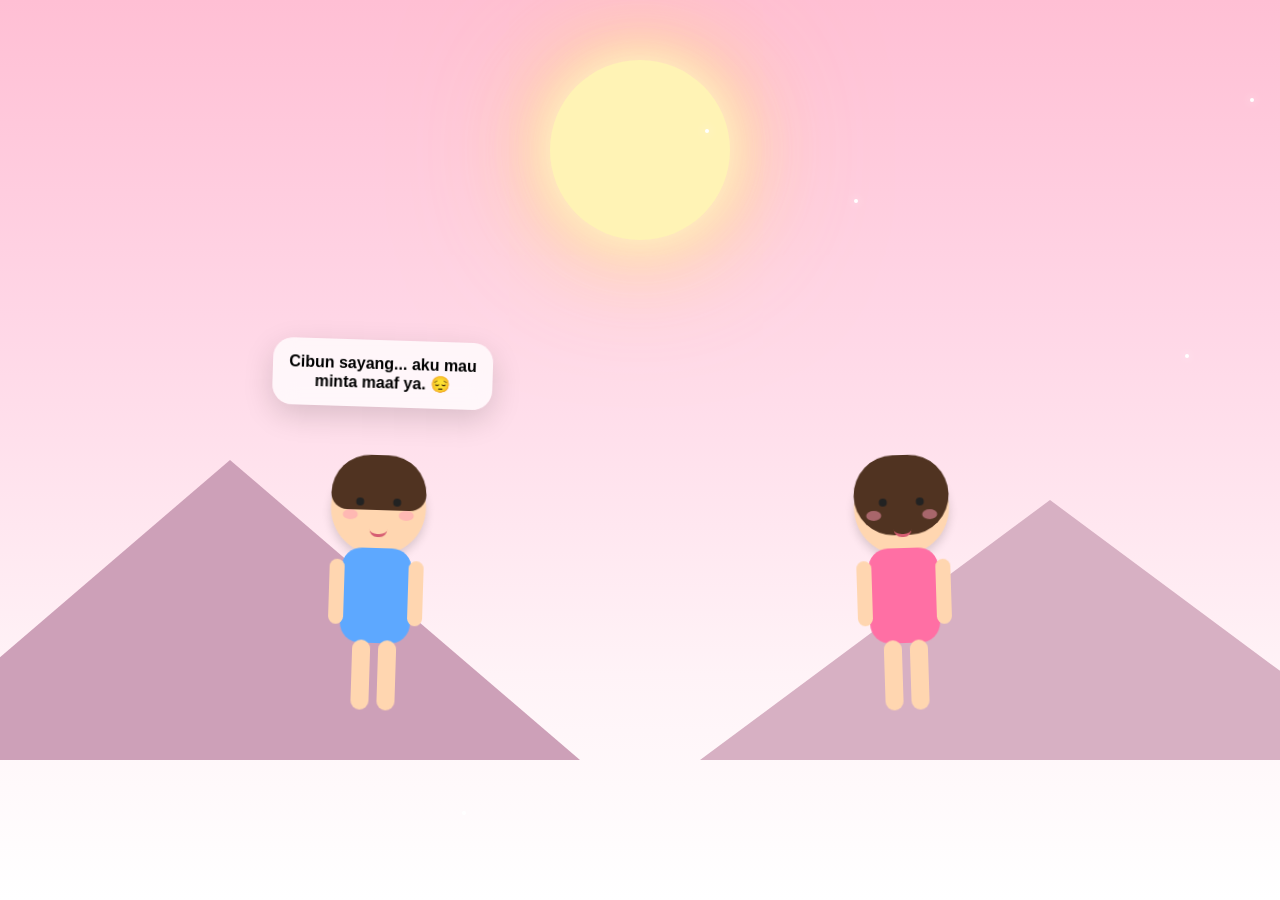
==== index.html @ ad2fe5d1 "Rename indo.html to index.html" ====
<!DOCTYPE html>
<html lang="id">

<head>

<meta charset="UTF-8">

<meta name="viewport" content="width=device-width, initial-scale=1.0">

<title>MILDANY</title>

<style>

/* ===========================
   RESET
=========================== */

*{
margin:0;
padding:0;
box-sizing:border-box;
}

body{

width:100%;
height:100vh;
overflow:hidden;
font-family:Arial,Helvetica,sans-serif;

display:flex;
justify-content:center;
align-items:center;

background:#ffdce8;

}

/* ===========================
   BACKGROUND
=========================== */

.background{

position:fixed;

left:0;
top:0;

width:100%;
height:100%;

overflow:hidden;

background:
linear-gradient(
180deg,
#ffbfd4 0%,
#ffd6e6 35%,
#fff3f7 75%,
#ffffff 100%
);

}

/* ===========================
   SUN
=========================== */

.sun{

position:absolute;

width:180px;
height:180px;

border-radius:50%;

top:60px;
left:50%;

transform:translateX(-50%);

background:#fff3b5;

box-shadow:

0 0 40px #fff7d0,
0 0 80px #ffe48c,
0 0 150px rgba(255,220,100,.6);

animation:sunGlow 5s ease-in-out infinite;

}

@keyframes sunGlow{

0%,100%{

transform:translateX(-50%) scale(1);

}

50%{

transform:translateX(-50%) scale(1.08);

}

}

/* ===========================
   CLOUD
=========================== */

.cloud{

position:absolute;

width:180px;
height:60px;

background:white;

border-radius:100px;

opacity:.8;

}

.cloud::before{

content:"";

position:absolute;

width:80px;
height:80px;

background:white;

border-radius:50%;

left:20px;
top:-35px;

}

.cloud::after{

content:"";

position:absolute;

width:90px;
height:90px;

background:white;

border-radius:50%;

right:20px;
top:-45px;

}

.cloud1{

top:100px;

left:-220px;

animation:cloudMove 35s linear infinite;

}

.cloud2{

top:180px;

left:-350px;

animation:cloudMove 42s linear infinite;

}

.cloud3{

top:250px;

left:-180px;

animation:cloudMove 50s linear infinite;

}

@keyframes cloudMove{

from{

transform:translateX(0);

}

to{

transform:translateX(1800px);

}

}

/* ===========================
   MOUNTAIN
=========================== */

.mountain{

position:absolute;

bottom:140px;

width:700px;

height:300px;

background:#cda0b8;

clip-path:polygon(
50% 0%,
100% 100%,
0% 100%
);

}

.mountain1{

left:-120px;

}

.mountain2{

right:-120px;

height:260px;

background:#d7b0c3;

}

/* ===========================
   SPARKLE
=========================== */

.sparkles{

position:absolute;

width:100%;
height:100%;

pointer-events:none;

}

/* ===========================
   SCENE
=========================== */

.scene{

position:absolute;

bottom:120px;

width:700px;

display:flex;

justify-content:space-between;

align-items:flex-end;

z-index:5;

}

/* ===========================
   DOLL
=========================== */

.doll{

position:relative;

width:170px;

height:320px;

animation:bounce 2.5s ease-in-out infinite;

}

.girl{

animation-delay:1.2s;

}

@keyframes bounce{

0%,100%{

transform:translateY(0);

}

50%{

transform:translateY(-10px);

}

}

/* ===========================
   HEAD
=========================== */

.head{

position:absolute;

top:0;

left:50%;

transform:translateX(-50%);

width:95px;

height:95px;

background:#ffd6b0;

border-radius:50%;

box-shadow:0 5px 10px rgba(0,0,0,.15);

}

/* ===========================
   HAIR
=========================== */

.hair{

position:absolute;

top:-5px;

left:0;

width:95px;

height:55px;

background:#503321;

border-radius:60px 60px 25px 25px;

}

.girlHair{

height:80px;

border-radius:60px;

}

/* ===========================
   EYE
=========================== */

.eye{

position:absolute;

width:8px;

height:8px;

background:#222;

border-radius:50%;

top:38px;

animation:blink 5s infinite;

}

.eye.left{

left:25px;

}

.eye.right{

right:25px;

}

@keyframes blink{

0%,46%,48%,100%{

transform:scaleY(1);

}

47%{

transform:scaleY(.1);

}

}

/* ===========================
   BLUSH
=========================== */

.blush{

position:absolute;

width:15px;

height:10px;

background:#ff9ab6;

border-radius:50%;

opacity:.5;

top:50px;

}

.blush.left{

left:12px;

}

.blush.right{

right:12px;

}

/* ===========================
   MOUTH
=========================== */

.mouth{

position:absolute;

left:50%;

bottom:18px;

transform:translateX(-50%);

width:18px;

height:8px;

border-bottom:3px solid #d65d72;

border-radius:0 0 20px 20px;

}

/* ===========================
   BODY
=========================== */

.body{

position:absolute;

top:88px;

left:50%;

transform:translateX(-50%);

width:70px;

height:95px;

border-radius:20px;

}

.boyBody{

background:#5da8ff;

}

.girlBody{

background:#ff6fa4;

}

/* ===========================
   ARM
=========================== */

.arm{

position:absolute;

top:100px;

width:15px;

height:65px;

background:#ffd6b0;

border-radius:20px;

}

.arm.left{

left:38px;

transform-origin:top;

animation:leftArm 2s infinite;

}

.arm.right{

right:38px;

transform-origin:top;

animation:rightArm 2s infinite;

}

@keyframes leftArm{

0%,100%{

transform:rotate(15deg);

}

50%{

transform:rotate(-15deg);

}

}

@keyframes rightArm{

0%,100%{

transform:rotate(-15deg);

}

50%{

transform:rotate(15deg);

}

}

/* ===========================
   LEG
=========================== */

.leg{

position:absolute;

top:180px;

width:18px;

height:70px;

background:#ffd6b0;

border-radius:20px;

}

.leg.left{

left:63px;

}

.leg.right{

right:63px;

}

/* ===========================
   CHAT BUBBLE
=========================== */

.bubble{

position:absolute;

top:-90px;

left:50%;

transform:translateX(-50%);

min-width:220px;

padding:15px;

background:rgba(255,255,255,.75);

backdrop-filter:blur(12px);

border-radius:20px;

text-align:center;

font-weight:bold;

box-shadow:0 10px 30px rgba(0,0,0,.15);

opacity:0;

transition:.5s;

}

.bubble.show{

opacity:1;

top:-120px;

}

/* ===========================
   END MESSAGE
=========================== */

.message{

position:absolute;

bottom:40px;

left:50%;

transform:translateX(-50%);

font-size:26px;

font-weight:bold;

color:black;

text-shadow:0 0 15px rgb(133, 120, 126);

opacity:0;

transition:1s;

}

.message.show{

opacity:1;

}

/* ===========================
   HEARTS
=========================== */

#hearts{

position:absolute;

width:100%;

height:100%;

pointer-events:none;

}

</style>

</head>

<body>

<!-- Background -->
<div class="background">

<div class="sun"></div>

<div class="cloud cloud1"></div>
<div class="cloud cloud2"></div>
<div class="cloud cloud3"></div>

<div class="sparkles"></div>

<div class="mountain mountain1"></div>
<div class="mountain mountain2"></div>

</div>

<!-- Love Particle -->
<div id="hearts"></div>

<!-- Scene -->
<div class="scene">

<div class="doll boy">

<div class="bubble" id="boyBubble"></div>

<div class="head">

<div class="hair boyHair"></div>

<div class="eye left"></div>
<div class="eye right"></div>

<div class="blush left"></div>
<div class="blush right"></div>

<div class="mouth"></div>

</div>

<div class="body boyBody"></div>

<div class="arm left"></div>
<div class="arm right"></div>

<div class="leg left"></div>
<div class="leg right"></div>

</div>

<div class="doll girl">

<div class="bubble" id="girlBubble"></div>

<div class="head">

<div class="hair girlHair"></div>

<div class="eye left"></div>
<div class="eye right"></div>

<div class="blush left"></div>
<div class="blush right"></div>

<div class="mouth"></div>

</div>

<div class="body girlBody"></div>

<div class="arm left"></div>
<div class="arm right"></div>

<div class="leg left"></div>
<div class="leg right"></div>

</div>

</div>

<div class="message" id="endingMessage">
I LOVE YOU SO MUCH CIBUN SAYANG ❤️
</div>

<script>

//==========================
// DIALOG
//==========================

const boyBubble = document.getElementById("boyBubble");
const girlBubble = document.getElementById("girlBubble");

const ending = document.getElementById("endingMessage");

const boy = document.querySelector(".boy");
const girl = document.querySelector(".girl");

const dialogs=[

{
speaker:"boy",
text:"Cibun sayang... aku mau minta maaf ya. 😔"
},

{
speaker:"boy",
text:"Aku merasa bersalah sama kamu."
},

{
speaker:"boy",
text:"Aku nggak pernah berniat bikin kamu sedih."
},

{
speaker:"girl",
text:"Aku tahu... ❤️"
},

{
speaker:"boy",
text:"Aku sayang banget sama kamu."
},

{
speaker:"boy",
text:"Aku takut kehilangan kamu..."
},

{
speaker:"boy",
text:"Aku nggak bisa ngebayangin kalau suatu hari kamu pergi."
},

{
speaker:"girl",
text:"Aku juga sayang sama kamu."
},

{
speaker:"girl",
text:"Kita sama-sama belajar jadi lebih baik ya."
},

{
speaker:"boy",
text:"Janji... aku akan lebih menjaga hati kamu dan berusaha buat bahagiakan kamu."
},

{
speaker:"girl",
text:"Aku tetap di sini... ❤️"
}

];

let index=0;

//==========================
// TAMPILKAN DIALOG
//==========================

function nextDialog(){

boyBubble.classList.remove("show");
girlBubble.classList.remove("show");

setTimeout(()=>{

const item=dialogs[index];

if(item.speaker==="boy"){

boyBubble.innerHTML=item.text;
boyBubble.classList.add("show");

talkAnimation(boy);

}else{

girlBubble.innerHTML=item.text;
girlBubble.classList.add("show");

talkAnimation(girl);

}

index++;

if(index>=dialogs.length){

clearInterval(dialogLoop);

setTimeout(endScene,3000);

}

},400);

}

const dialogLoop=setInterval(nextDialog,3500);

nextDialog();

//==========================
// MULUT BERGERAK
//==========================

function talkAnimation(target){

const mouth=target.querySelector(".mouth");

let open=false;

const move=setInterval(()=>{

if(open){

mouth.style.height="8px";
mouth.style.borderRadius="0 0 20px 20px";

}else{

mouth.style.height="15px";
mouth.style.borderRadius="50%";

}

open=!open;

},180);

setTimeout(()=>{

clearInterval(move);

mouth.style.height="8px";

},2500);

}

//==========================
// LOVE PARTICLE
//==========================

const hearts=document.getElementById("hearts");

function createHeart(){

const heart=document.createElement("div");

heart.innerHTML="❤️";

heart.style.position="absolute";

heart.style.left=Math.random()*window.innerWidth+"px";

heart.style.bottom="0";

heart.style.fontSize=(18+Math.random()*18)+"px";

heart.style.opacity=".8";

heart.style.transition="4s linear";

hearts.appendChild(heart);

setTimeout(()=>{

heart.style.transform=
`translateY(-${window.innerHeight}px)
rotate(${Math.random()*360}deg)`;

heart.style.opacity="0";

},100);

setTimeout(()=>{

heart.remove();

},4500);

}

setInterval(createHeart,700);

//==========================
// SPARKLE
//==========================

const sparkles=document.querySelector(".sparkles");

function sparkle(){

const s=document.createElement("div");

s.style.position="absolute";

s.style.width="4px";

s.style.height="4px";

s.style.background="white";

s.style.borderRadius="50%";

s.style.left=Math.random()*100+"%";

s.style.top=Math.random()*100+"%";

s.style.boxShadow="0 0 10px white";

sparkles.appendChild(s);

s.animate(

[

{opacity:0,transform:"scale(.2)"},

{opacity:1,transform:"scale(1.5)"},

{opacity:0,transform:"scale(.2)"}

],

{

duration:2000

}

);

setTimeout(()=>{

s.remove();

},2000);

}

setInterval(sparkle,200);

//==========================
// PELUKAN
//==========================

function endScene(){

boyBubble.classList.remove("show");

girlBubble.classList.remove("show");

boy.style.transition="2s";
girl.style.transition="2s";

boy.style.transform="translateX(90px)";
girl.style.transform="translateX(-90px)";

setTimeout(()=>{

for(let i=0;i<40;i++){

setTimeout(createHeart,i*80);

}

ending.classList.add("show");

},2200);

}

//==========================
// GOYANG HALUS
//==========================

let angle=0;

function animate(){

angle+=0.02;

boy.style.rotate=Math.sin(angle)*2+"deg";

girl.style.rotate=-Math.sin(angle)*2+"deg";

requestAnimationFrame(animate);

}

animate();

</script>

</script>

</body>

</html>
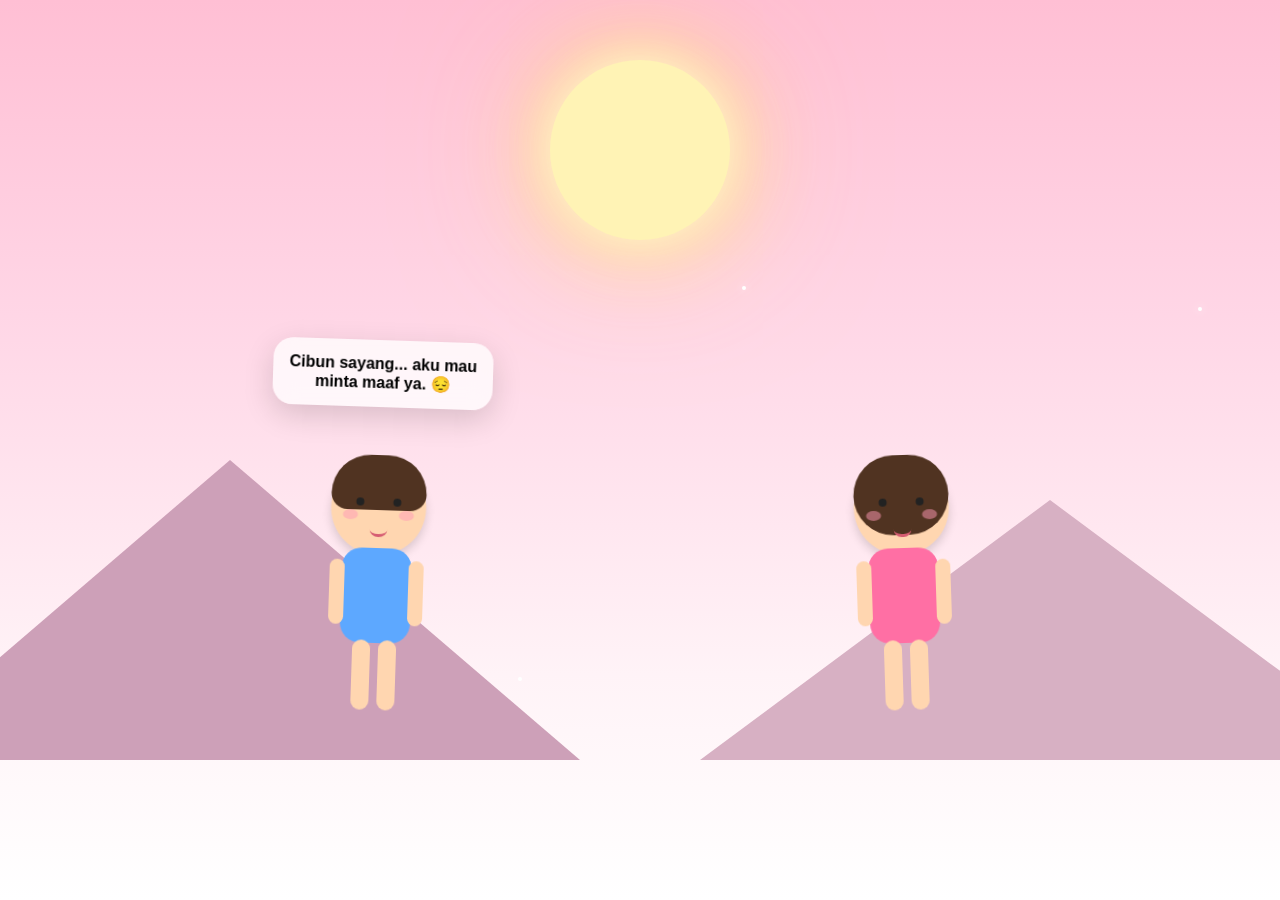
==== commit f7ab7910: "Update index.html" ====
--- a/index.html
+++ b/index.html
@@ -2,6 +2,7 @@
 <html lang="id">
 
 <head>
+<meta name="viewport" content="width=device-width, initial-scale=1.0">
 
 <meta charset="UTF-8">
 
@@ -721,6 +722,75 @@
 
 }
 
+/* ==========================
+   MOBILE RESPONSIVE
+========================== */
+
+@media (max-width:768px){
+
+.scene{
+
+width:100%;
+
+padding:0 15px;
+
+justify-content:space-around;
+
+bottom:110px;
+
+}
+
+.doll{
+
+transform:scale(.72);
+
+width:120px;
+
+}
+
+.bubble{
+
+min-width:140px;
+
+max-width:150px;
+
+font-size:13px;
+
+padding:10px;
+
+}
+
+.message{
+
+font-size:18px;
+
+width:90%;
+
+text-align:center;
+
+}
+
+.sun{
+
+width:120px;
+height:120px;
+
+top:40px;
+
+}
+
+.mountain{
+
+height:180px;
+
+width:420px;
+
+bottom:90px;
+
+}
+
+}
+
 </style>
 
 </head>
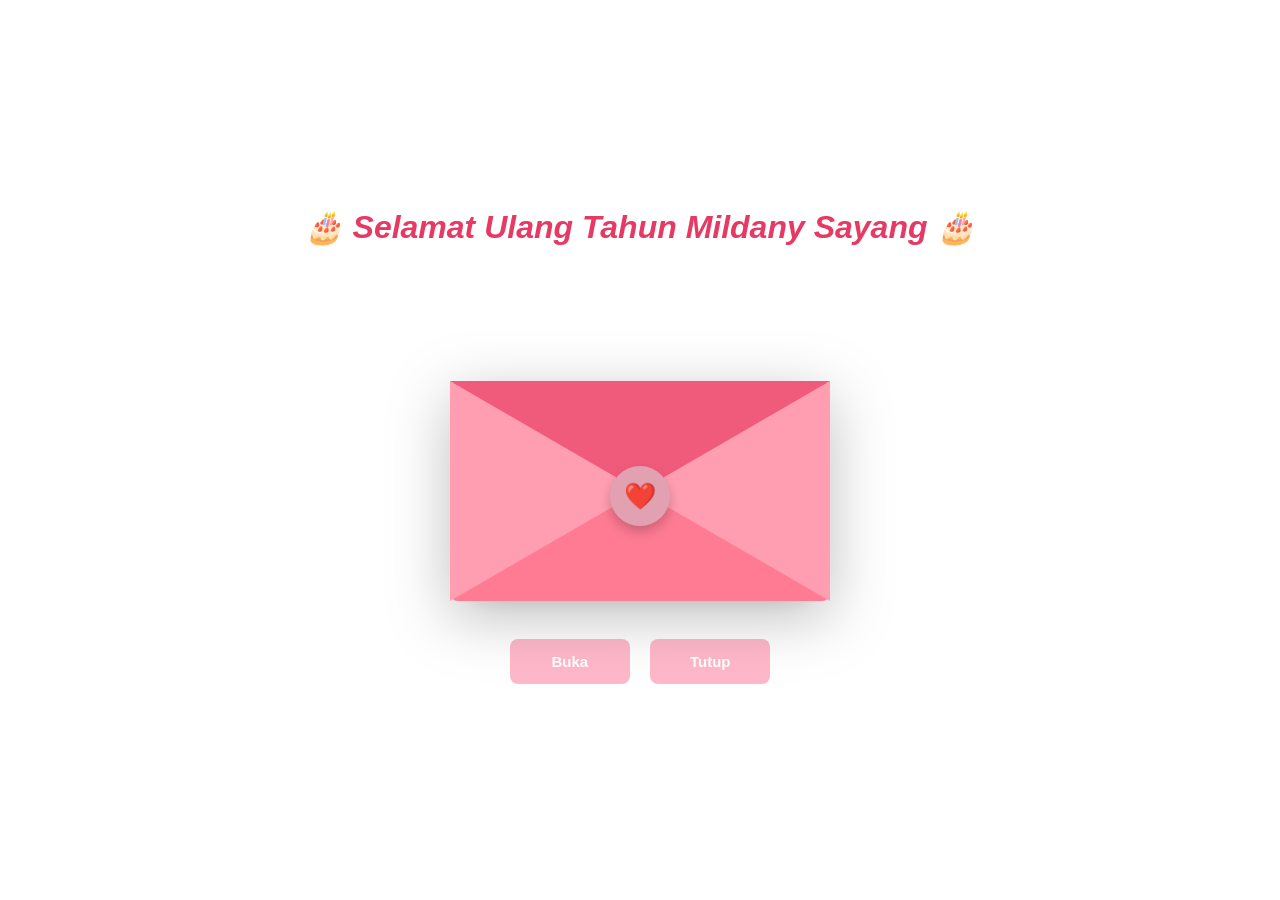
==== commit 5c40d5fb: "Add files via upload" ====
--- a/index.html
+++ b/index.html
@@ -1,1204 +1,75 @@
 <!DOCTYPE html>
 <html lang="id">
+<head>
+    <meta charset="UTF-8">
+    <meta name="viewport" content="width=device-width, initial-scale=1.0">
+    <title>Love Letter</title>
 
-<head>
-<meta name="viewport" content="width=device-width, initial-scale=1.0">
-
-<meta charset="UTF-8">
-
-<meta name="viewport" content="width=device-width, initial-scale=1.0">
-
-<title>MILDANY</title>
-
-<style>
-
-/* ===========================
-   RESET
-=========================== */
-
-*{
-margin:0;
-padding:0;
-box-sizing:border-box;
-}
-
-body{
-
-width:100%;
-height:100vh;
-overflow:hidden;
-font-family:Arial,Helvetica,sans-serif;
-
-display:flex;
-justify-content:center;
-align-items:center;
-
-background:#ffdce8;
-
-}
-
-/* ===========================
-   BACKGROUND
-=========================== */
-
-.background{
-
-position:fixed;
-
-left:0;
-top:0;
-
-width:100%;
-height:100%;
-
-overflow:hidden;
-
-background:
-linear-gradient(
-180deg,
-#ffbfd4 0%,
-#ffd6e6 35%,
-#fff3f7 75%,
-#ffffff 100%
-);
-
-}
-
-/* ===========================
-   SUN
-=========================== */
-
-.sun{
-
-position:absolute;
-
-width:180px;
-height:180px;
-
-border-radius:50%;
-
-top:60px;
-left:50%;
-
-transform:translateX(-50%);
-
-background:#fff3b5;
-
-box-shadow:
-
-0 0 40px #fff7d0,
-0 0 80px #ffe48c,
-0 0 150px rgba(255,220,100,.6);
-
-animation:sunGlow 5s ease-in-out infinite;
-
-}
-
-@keyframes sunGlow{
-
-0%,100%{
-
-transform:translateX(-50%) scale(1);
-
-}
-
-50%{
-
-transform:translateX(-50%) scale(1.08);
-
-}
-
-}
-
-/* ===========================
-   CLOUD
-=========================== */
-
-.cloud{
-
-position:absolute;
-
-width:180px;
-height:60px;
-
-background:white;
-
-border-radius:100px;
-
-opacity:.8;
-
-}
-
-.cloud::before{
-
-content:"";
-
-position:absolute;
-
-width:80px;
-height:80px;
-
-background:white;
-
-border-radius:50%;
-
-left:20px;
-top:-35px;
-
-}
-
-.cloud::after{
-
-content:"";
-
-position:absolute;
-
-width:90px;
-height:90px;
-
-background:white;
-
-border-radius:50%;
-
-right:20px;
-top:-45px;
-
-}
-
-.cloud1{
-
-top:100px;
-
-left:-220px;
-
-animation:cloudMove 35s linear infinite;
-
-}
-
-.cloud2{
-
-top:180px;
-
-left:-350px;
-
-animation:cloudMove 42s linear infinite;
-
-}
-
-.cloud3{
-
-top:250px;
-
-left:-180px;
-
-animation:cloudMove 50s linear infinite;
-
-}
-
-@keyframes cloudMove{
-
-from{
-
-transform:translateX(0);
-
-}
-
-to{
-
-transform:translateX(1800px);
-
-}
-
-}
-
-/* ===========================
-   MOUNTAIN
-=========================== */
-
-.mountain{
-
-position:absolute;
-
-bottom:140px;
-
-width:700px;
-
-height:300px;
-
-background:#cda0b8;
-
-clip-path:polygon(
-50% 0%,
-100% 100%,
-0% 100%
-);
-
-}
-
-.mountain1{
-
-left:-120px;
-
-}
-
-.mountain2{
-
-right:-120px;
-
-height:260px;
-
-background:#d7b0c3;
-
-}
-
-/* ===========================
-   SPARKLE
-=========================== */
-
-.sparkles{
-
-position:absolute;
-
-width:100%;
-height:100%;
-
-pointer-events:none;
-
-}
-
-/* ===========================
-   SCENE
-=========================== */
-
-.scene{
-
-position:absolute;
-
-bottom:120px;
-
-width:700px;
-
-display:flex;
-
-justify-content:space-between;
-
-align-items:flex-end;
-
-z-index:5;
-
-}
-
-/* ===========================
-   DOLL
-=========================== */
-
-.doll{
-
-position:relative;
-
-width:170px;
-
-height:320px;
-
-animation:bounce 2.5s ease-in-out infinite;
-
-}
-
-.girl{
-
-animation-delay:1.2s;
-
-}
-
-@keyframes bounce{
-
-0%,100%{
-
-transform:translateY(0);
-
-}
-
-50%{
-
-transform:translateY(-10px);
-
-}
-
-}
-
-/* ===========================
-   HEAD
-=========================== */
-
-.head{
-
-position:absolute;
-
-top:0;
-
-left:50%;
-
-transform:translateX(-50%);
-
-width:95px;
-
-height:95px;
-
-background:#ffd6b0;
-
-border-radius:50%;
-
-box-shadow:0 5px 10px rgba(0,0,0,.15);
-
-}
-
-/* ===========================
-   HAIR
-=========================== */
-
-.hair{
-
-position:absolute;
-
-top:-5px;
-
-left:0;
-
-width:95px;
-
-height:55px;
-
-background:#503321;
-
-border-radius:60px 60px 25px 25px;
-
-}
-
-.girlHair{
-
-height:80px;
-
-border-radius:60px;
-
-}
-
-/* ===========================
-   EYE
-=========================== */
-
-.eye{
-
-position:absolute;
-
-width:8px;
-
-height:8px;
-
-background:#222;
-
-border-radius:50%;
-
-top:38px;
-
-animation:blink 5s infinite;
-
-}
-
-.eye.left{
-
-left:25px;
-
-}
-
-.eye.right{
-
-right:25px;
-
-}
-
-@keyframes blink{
-
-0%,46%,48%,100%{
-
-transform:scaleY(1);
-
-}
-
-47%{
-
-transform:scaleY(.1);
-
-}
-
-}
-
-/* ===========================
-   BLUSH
-=========================== */
-
-.blush{
-
-position:absolute;
-
-width:15px;
-
-height:10px;
-
-background:#ff9ab6;
-
-border-radius:50%;
-
-opacity:.5;
-
-top:50px;
-
-}
-
-.blush.left{
-
-left:12px;
-
-}
-
-.blush.right{
-
-right:12px;
-
-}
-
-/* ===========================
-   MOUTH
-=========================== */
-
-.mouth{
-
-position:absolute;
-
-left:50%;
-
-bottom:18px;
-
-transform:translateX(-50%);
-
-width:18px;
-
-height:8px;
-
-border-bottom:3px solid #d65d72;
-
-border-radius:0 0 20px 20px;
-
-}
-
-/* ===========================
-   BODY
-=========================== */
-
-.body{
-
-position:absolute;
-
-top:88px;
-
-left:50%;
-
-transform:translateX(-50%);
-
-width:70px;
-
-height:95px;
-
-border-radius:20px;
-
-}
-
-.boyBody{
-
-background:#5da8ff;
-
-}
-
-.girlBody{
-
-background:#ff6fa4;
-
-}
-
-/* ===========================
-   ARM
-=========================== */
-
-.arm{
-
-position:absolute;
-
-top:100px;
-
-width:15px;
-
-height:65px;
-
-background:#ffd6b0;
-
-border-radius:20px;
-
-}
-
-.arm.left{
-
-left:38px;
-
-transform-origin:top;
-
-animation:leftArm 2s infinite;
-
-}
-
-.arm.right{
-
-right:38px;
-
-transform-origin:top;
-
-animation:rightArm 2s infinite;
-
-}
-
-@keyframes leftArm{
-
-0%,100%{
-
-transform:rotate(15deg);
-
-}
-
-50%{
-
-transform:rotate(-15deg);
-
-}
-
-}
-
-@keyframes rightArm{
-
-0%,100%{
-
-transform:rotate(-15deg);
-
-}
-
-50%{
-
-transform:rotate(15deg);
-
-}
-
-}
-
-/* ===========================
-   LEG
-=========================== */
-
-.leg{
-
-position:absolute;
-
-top:180px;
-
-width:18px;
-
-height:70px;
-
-background:#ffd6b0;
-
-border-radius:20px;
-
-}
-
-.leg.left{
-
-left:63px;
-
-}
-
-.leg.right{
-
-right:63px;
-
-}
-
-/* ===========================
-   CHAT BUBBLE
-=========================== */
-
-.bubble{
-
-position:absolute;
-
-top:-90px;
-
-left:50%;
-
-transform:translateX(-50%);
-
-min-width:220px;
-
-padding:15px;
-
-background:rgba(255,255,255,.75);
-
-backdrop-filter:blur(12px);
-
-border-radius:20px;
-
-text-align:center;
-
-font-weight:bold;
-
-box-shadow:0 10px 30px rgba(0,0,0,.15);
-
-opacity:0;
-
-transition:.5s;
-
-}
-
-.bubble.show{
-
-opacity:1;
-
-top:-120px;
-
-}
-
-/* ===========================
-   END MESSAGE
-=========================== */
-
-.message{
-
-position:absolute;
-
-bottom:40px;
-
-left:50%;
-
-transform:translateX(-50%);
-
-font-size:26px;
-
-font-weight:bold;
-
-color:black;
-
-text-shadow:0 0 15px rgb(133, 120, 126);
-
-opacity:0;
-
-transition:1s;
-
-}
-
-.message.show{
-
-opacity:1;
-
-}
-
-/* ===========================
-   HEARTS
-=========================== */
-
-#hearts{
-
-position:absolute;
-
-width:100%;
-
-height:100%;
-
-pointer-events:none;
-
-}
-
-/* ==========================
-   MOBILE RESPONSIVE
-========================== */
-
-@media (max-width:768px){
-
-.scene{
-
-width:100%;
-
-padding:0 15px;
-
-justify-content:space-around;
-
-bottom:110px;
-
-}
-
-.doll{
-
-transform:scale(.72);
-
-width:120px;
-
-}
-
-.bubble{
-
-min-width:140px;
-
-max-width:150px;
-
-font-size:13px;
-
-padding:10px;
-
-}
-
-.message{
-
-font-size:18px;
-
-width:90%;
-
-text-align:center;
-
-}
-
-.sun{
-
-width:120px;
-height:120px;
-
-top:40px;
-
-}
-
-.mountain{
-
-height:180px;
-
-width:420px;
-
-bottom:90px;
-
-}
-
-}
-
-</style>
-
+    <link rel="stylesheet" href="style.css">
 </head>
-
 <body>
 
-<!-- Background -->
-<div class="background">
+<div class="container">
 
-<div class="sun"></div>
+    <h1>🎂 Selamat Ulang Tahun Mildany Sayang 🎂</h1>
+    
 
-<div class="cloud cloud1"></div>
-<div class="cloud cloud2"></div>
-<div class="cloud cloud3"></div>
+    <div class="envelope-wrapper">
 
-<div class="sparkles"></div>
+        <!-- Surat -->
+        <div class="letter">
 
-<div class="mountain mountain1"></div>
-<div class="mountain mountain2"></div>
+            <div class="letter-content">
+
+                <div class="text">
+                    <p>
+                        Selamat ulang tahun, istri tercinta. ❤️
+                        Terima kasih sudah menjadi rumah ternyamanku. Semoga Allah selalu menjaga kesehatanmu dan mengabulkan setiap doa baikmu.🤍
+
+                    </p>
+
+                    <h2>I Love You ❤️</h2>
+                </div>
+
+                <div class="photo">
+                    <img src="foto/Cibun.jpeg" alt="">
+                </div>
+
+            </div>
+
+        </div>
+
+            <div class="hearts">
+            <span>💗</span>
+            <span>❤️</span>
+            <span>💖</span>
+            <span>❤️</span>
+            <span>💗</span>
+            </div>
+
+        <!-- Belakang amplop -->
+        <div class="envelope-back"></div>
+
+        <!-- Depan amplop -->
+        <div class="envelope-front"></div>
+
+        <div class="seal">❤️</div>
+
+        <!-- Tutup amplop -->
+        <div class="envelope-flap"></div>
+
+    </div>
+
+    <div class="button-group">
+        <button id="open">Buka</button>
+        <button id="close">Tutup</button>
+    </div>
 
 </div>
-
-<!-- Love Particle -->
-<div id="hearts"></div>
-
-<!-- Scene -->
-<div class="scene">
-
-<div class="doll boy">
-
-<div class="bubble" id="boyBubble"></div>
-
-<div class="head">
-
-<div class="hair boyHair"></div>
-
-<div class="eye left"></div>
-<div class="eye right"></div>
-
-<div class="blush left"></div>
-<div class="blush right"></div>
-
-<div class="mouth"></div>
-
-</div>
-
-<div class="body boyBody"></div>
-
-<div class="arm left"></div>
-<div class="arm right"></div>
-
-<div class="leg left"></div>
-<div class="leg right"></div>
-
-</div>
-
-<div class="doll girl">
-
-<div class="bubble" id="girlBubble"></div>
-
-<div class="head">
-
-<div class="hair girlHair"></div>
-
-<div class="eye left"></div>
-<div class="eye right"></div>
-
-<div class="blush left"></div>
-<div class="blush right"></div>
-
-<div class="mouth"></div>
-
-</div>
-
-<div class="body girlBody"></div>
-
-<div class="arm left"></div>
-<div class="arm right"></div>
-
-<div class="leg left"></div>
-<div class="leg right"></div>
-
-</div>
-
-</div>
-
-<div class="message" id="endingMessage">
-I LOVE YOU SO MUCH CIBUN SAYANG ❤️
-</div>
-
-<script>
-
-//==========================
-// DIALOG
-//==========================
-
-const boyBubble = document.getElementById("boyBubble");
-const girlBubble = document.getElementById("girlBubble");
-
-const ending = document.getElementById("endingMessage");
-
-const boy = document.querySelector(".boy");
-const girl = document.querySelector(".girl");
-
-const dialogs=[
-
-{
-speaker:"boy",
-text:"Cibun sayang... aku mau minta maaf ya. 😔"
-},
-
-{
-speaker:"boy",
-text:"Aku merasa bersalah sama kamu."
-},
-
-{
-speaker:"boy",
-text:"Aku nggak pernah berniat bikin kamu sedih."
-},
-
-{
-speaker:"girl",
-text:"Aku tahu... ❤️"
-},
-
-{
-speaker:"boy",
-text:"Aku sayang banget sama kamu."
-},
-
-{
-speaker:"boy",
-text:"Aku takut kehilangan kamu..."
-},
-
-{
-speaker:"boy",
-text:"Aku nggak bisa ngebayangin kalau suatu hari kamu pergi."
-},
-
-{
-speaker:"girl",
-text:"Aku juga sayang sama kamu."
-},
-
-{
-speaker:"girl",
-text:"Kita sama-sama belajar jadi lebih baik ya."
-},
-
-{
-speaker:"boy",
-text:"Janji... aku akan lebih menjaga hati kamu dan berusaha buat bahagiakan kamu."
-},
-
-{
-speaker:"girl",
-text:"Aku tetap di sini... ❤️"
-}
-
-];
-
-let index=0;
-
-//==========================
-// TAMPILKAN DIALOG
-//==========================
-
-function nextDialog(){
-
-boyBubble.classList.remove("show");
-girlBubble.classList.remove("show");
-
-setTimeout(()=>{
-
-const item=dialogs[index];
-
-if(item.speaker==="boy"){
-
-boyBubble.innerHTML=item.text;
-boyBubble.classList.add("show");
-
-talkAnimation(boy);
-
-}else{
-
-girlBubble.innerHTML=item.text;
-girlBubble.classList.add("show");
-
-talkAnimation(girl);
-
-}
-
-index++;
-
-if(index>=dialogs.length){
-
-clearInterval(dialogLoop);
-
-setTimeout(endScene,3000);
-
-}
-
-},400);
-
-}
-
-const dialogLoop=setInterval(nextDialog,3500);
-
-nextDialog();
-
-//==========================
-// MULUT BERGERAK
-//==========================
-
-function talkAnimation(target){
-
-const mouth=target.querySelector(".mouth");
-
-let open=false;
-
-const move=setInterval(()=>{
-
-if(open){
-
-mouth.style.height="8px";
-mouth.style.borderRadius="0 0 20px 20px";
-
-}else{
-
-mouth.style.height="15px";
-mouth.style.borderRadius="50%";
-
-}
-
-open=!open;
-
-},180);
-
-setTimeout(()=>{
-
-clearInterval(move);
-
-mouth.style.height="8px";
-
-},2500);
-
-}
-
-//==========================
-// LOVE PARTICLE
-//==========================
-
-const hearts=document.getElementById("hearts");
-
-function createHeart(){
-
-const heart=document.createElement("div");
-
-heart.innerHTML="❤️";
-
-heart.style.position="absolute";
-
-heart.style.left=Math.random()*window.innerWidth+"px";
-
-heart.style.bottom="0";
-
-heart.style.fontSize=(18+Math.random()*18)+"px";
-
-heart.style.opacity=".8";
-
-heart.style.transition="4s linear";
-
-hearts.appendChild(heart);
-
-setTimeout(()=>{
-
-heart.style.transform=
-`translateY(-${window.innerHeight}px)
-rotate(${Math.random()*360}deg)`;
-
-heart.style.opacity="0";
-
-},100);
-
-setTimeout(()=>{
-
-heart.remove();
-
-},4500);
-
-}
-
-setInterval(createHeart,700);
-
-//==========================
-// SPARKLE
-//==========================
-
-const sparkles=document.querySelector(".sparkles");
-
-function sparkle(){
-
-const s=document.createElement("div");
-
-s.style.position="absolute";
-
-s.style.width="4px";
-
-s.style.height="4px";
-
-s.style.background="white";
-
-s.style.borderRadius="50%";
-
-s.style.left=Math.random()*100+"%";
-
-s.style.top=Math.random()*100+"%";
-
-s.style.boxShadow="0 0 10px white";
-
-sparkles.appendChild(s);
-
-s.animate(
-
-[
-
-{opacity:0,transform:"scale(.2)"},
-
-{opacity:1,transform:"scale(1.5)"},
-
-{opacity:0,transform:"scale(.2)"}
-
-],
-
-{
-
-duration:2000
-
-}
-
-);
-
-setTimeout(()=>{
-
-s.remove();
-
-},2000);
-
-}
-
-setInterval(sparkle,200);
-
-//==========================
-// PELUKAN
-//==========================
-
-function endScene(){
-
-boyBubble.classList.remove("show");
-
-girlBubble.classList.remove("show");
-
-boy.style.transition="2s";
-girl.style.transition="2s";
-
-boy.style.transform="translateX(90px)";
-girl.style.transform="translateX(-90px)";
-
-setTimeout(()=>{
-
-for(let i=0;i<40;i++){
-
-setTimeout(createHeart,i*80);
-
-}
-
-ending.classList.add("show");
-
-},2200);
-
-}
-
-//==========================
-// GOYANG HALUS
-//==========================
-
-let angle=0;
-
-function animate(){
-
-angle+=0.02;
-
-boy.style.rotate=Math.sin(angle)*2+"deg";
-
-girl.style.rotate=-Math.sin(angle)*2+"deg";
-
-requestAnimationFrame(animate);
-
-}
-
-animate();
-
-</script>
-
-</script>
+<audio id="bgMusic">
+    <source src="foto/HBD.mp3" type="audio/mpeg">
+</audio>
+<script src="script.js"></script>
 
 </body>
-
-</html>
+</html>
--- a/style.css
+++ b/style.css
@@ -0,0 +1,484 @@
+*{
+    margin:0;
+    padding:0;
+    box-sizing:border-box;
+    font-family:'Poppins',sans-serif;
+}
+
+body{
+    background:#f7eef5;
+    display:flex;
+    justify-content:center;
+    align-items:center;
+    min-height:100vh;
+
+    background:url("foto/Bg.png") center center/cover no-repeat;
+
+    overflow:hidden;
+}
+
+body::before{
+    content:"";
+    position:fixed;
+    inset:0;
+
+    background:rgba(255,255,255,.2);
+
+    z-index:-1;
+}
+
+.container{
+    text-align:center;
+}
+
+.container h1{
+    color:#e63963;
+    margin-bottom:5px;
+    font-style: oblique;
+    text-shadow: 0 2px 10px rgba(255,255,255,.8);
+}
+
+.container p{
+    color:#666;
+    margin-bottom:35px;
+}
+
+/* ========================= */
+
+.envelope-wrapper{
+    position:relative;
+    width:380px;
+    height:350px;
+    margin:auto;
+    filter:drop-shadow(0 15px 30px rgba(0,0,0,.25));
+}
+
+/* ========================= */
+/* SURAT */
+/* ========================= */
+
+.letter{
+    position:absolute;
+    left:50%;
+    bottom:15px;
+
+    width:330px;
+    height:200px;
+
+    transform:translate(-50%,0);
+
+    background:#fff;
+
+    border-radius:10px;
+
+    box-shadow:0 10px 25px rgba(0,0,0,.15);
+
+    z-index:1;
+
+    overflow:hidden;
+}
+
+/* isi surat */
+
+.letter-content{
+
+    display:flex;
+
+    height:100%;
+
+}
+
+.text{
+
+    flex:1;
+
+    padding:20px;
+
+    text-align:left;
+
+}
+
+.text h2{
+
+    color:#e63963;
+
+    margin-bottom:15px;
+
+}
+
+.text p{
+
+    font-size:14px;
+
+    line-height:15px;
+
+    margin: 0;
+
+    color:#555;
+
+}
+
+.text h3{
+
+    margin-top:20px;
+
+    color:#ff3366;
+
+}
+
+.photo{
+
+    width:130px;
+
+    background:#ffe8ef;
+
+}
+
+.photo img{
+
+    width:100%;
+
+    height:100%;
+
+    object-fit:cover;
+
+    padding: 5px;
+
+}
+
+/* ========================= */
+/* BELAKANG AMPLOP */
+/* ========================= */
+
+.envelope-back{
+
+    position:absolute;
+
+    bottom:0;
+
+    width:100%;
+
+    height:220px;
+
+    background:#ff7b94;
+
+    border-radius:8px;
+
+    z-index:2;
+
+}
+
+/* ========================= */
+/* DEPAN AMPLOP */
+/* ========================= */
+
+.envelope-front{
+
+    position:absolute;
+
+    bottom:0;
+
+    width:100%;
+
+    height:220px;
+
+    z-index:5;
+
+}
+
+.envelope-front::before{
+
+    content:"";
+
+    position:absolute;
+
+    left:0;
+
+    bottom:0;
+
+    width:0;
+
+    height:0;
+
+    border-left:190px solid #ff9eb0;
+
+    border-top:110px solid transparent;
+
+    border-bottom:110px solid transparent;
+
+}
+
+.envelope-front::after{
+
+    content:"";
+
+    position:absolute;
+
+    right:0;
+
+    bottom:0;
+
+    width:0;
+
+    height:0;
+
+    border-right:190px solid #ff9eb0;
+
+    border-top:110px solid transparent;
+
+    border-bottom:110px solid transparent;
+
+}
+
+/* ========================= */
+/* TUTUP AMPLOP */
+/* ========================= */
+
+.envelope-flap{
+
+    position:absolute;
+
+    top:130px;
+
+    left:0;
+
+    width:0;
+
+    height:0;
+
+    border-left:190px solid transparent;
+
+    border-right:190px solid transparent;
+
+    border-top:110px solid #f15b7b;
+
+    transform-origin:top;
+
+    z-index:6;
+
+}
+
+/* ========================= */
+
+.button-group{
+
+    margin-top:30px;
+
+}
+
+button{
+
+    width:120px;
+
+    height:45px;
+
+    margin:8px;
+
+    border:none;
+
+    border-radius:8px;
+
+    cursor:pointer;
+
+    background:#ff5d87;
+
+    color:#fff;
+
+    font-size:15px;
+
+    font-weight:bold;
+
+    transition:.3s;
+
+    background:rgba(255,79,122,.4);
+
+}
+
+button:hover{
+
+    background:#e63963;
+
+}
+
+/* ========================= */
+/* OPEN ANIMATION */
+/* ========================= */
+
+.envelope-flap{
+    transition:transform .6s ease, z-index 0s .3s;
+}
+
+.letter{
+    transition:transform 4s ease;
+}
+
+/* Tutup amplop membuka */
+
+.envelope-wrapper.open .envelope-flap{
+
+    transform:rotateX(180deg);
+
+    z-index:0;
+
+}
+
+/* Surat keluar */
+
+.envelope-wrapper.open .letter{
+
+    transform:translate(-50%,-190px);
+    z-index: 10;
+}
+
+/* ================= HEART ================= */
+
+.hearts{
+    position:absolute;
+    left:50%;
+    bottom:70px;
+
+    width:0;
+    height:0;
+
+    transform:translateX(-50%);
+
+    z-index:20;
+
+    pointer-events:none;
+}
+
+.hearts span{
+
+    position:absolute;
+
+    opacity:0;
+
+    font-size:60px;
+
+    animation:none;
+
+}
+
+/* Saat OPEN */
+
+.envelope-wrapper.open .hearts span{
+
+    animation:love 5s ease forwards;
+
+}
+
+.hearts span:nth-child(1){
+    left:0;
+    animation-delay:0s;
+}
+
+.hearts span:nth-child(2){
+    left:-35px;
+    animation-delay:.2s;
+}
+
+.hearts span:nth-child(3){
+    left:35px;
+    animation-delay:.4s;
+}
+
+.hearts span:nth-child(4){
+    left:-70px;
+    animation-delay:.6s;
+}
+
+.hearts span:nth-child(5){
+    left:70px;
+    animation-delay:.8s;
+}
+
+@keyframes love{
+
+    0%{
+        opacity:0;
+        transform:translateY(0) scale(.4);
+    }
+
+    20%{
+        opacity:1;
+    }
+
+    100%{
+        opacity:0;
+        transform:translateY(-260px) scale(1.2);
+    }
+
+}
+
+/* ========================= */
+/* SEAL */
+/* ========================= */
+
+.seal{
+    position:absolute;
+
+    left:50%;
+    bottom:75px;
+
+    transform:translateX(-50%);
+
+    width:60px;
+    height:60px;
+
+    border-radius:50%;
+
+    background:#e2a1b1;
+
+    display:flex;
+    justify-content:center;
+    align-items:center;
+
+    font-size:26px;
+
+    color:white;
+
+    box-shadow:0 6px 12px rgba(0,0,0,.2);
+
+    z-index:9;
+
+    transition:5s;
+}
+
+.envelope-wrapper.open .seal{
+
+    opacity:0;
+
+    transform:translateX(-50%) scale(0);
+
+}
+
+/* ========================= */
+/* MOBILE */
+/* ========================= */
+
+@media (max-width:768px){
+
+    .container{
+        width:100%;
+        padding:20px;
+    }
+
+    .container h1{
+        font-size:32px;
+    }
+
+    .container p{
+        font-size:15px;
+    }
+
+    .envelope-wrapper{
+        transform:scale(.85);
+    }
+
+    button{
+        width:120px;
+        height:45px;
+        font-size:15px;
+    }
+
+}
